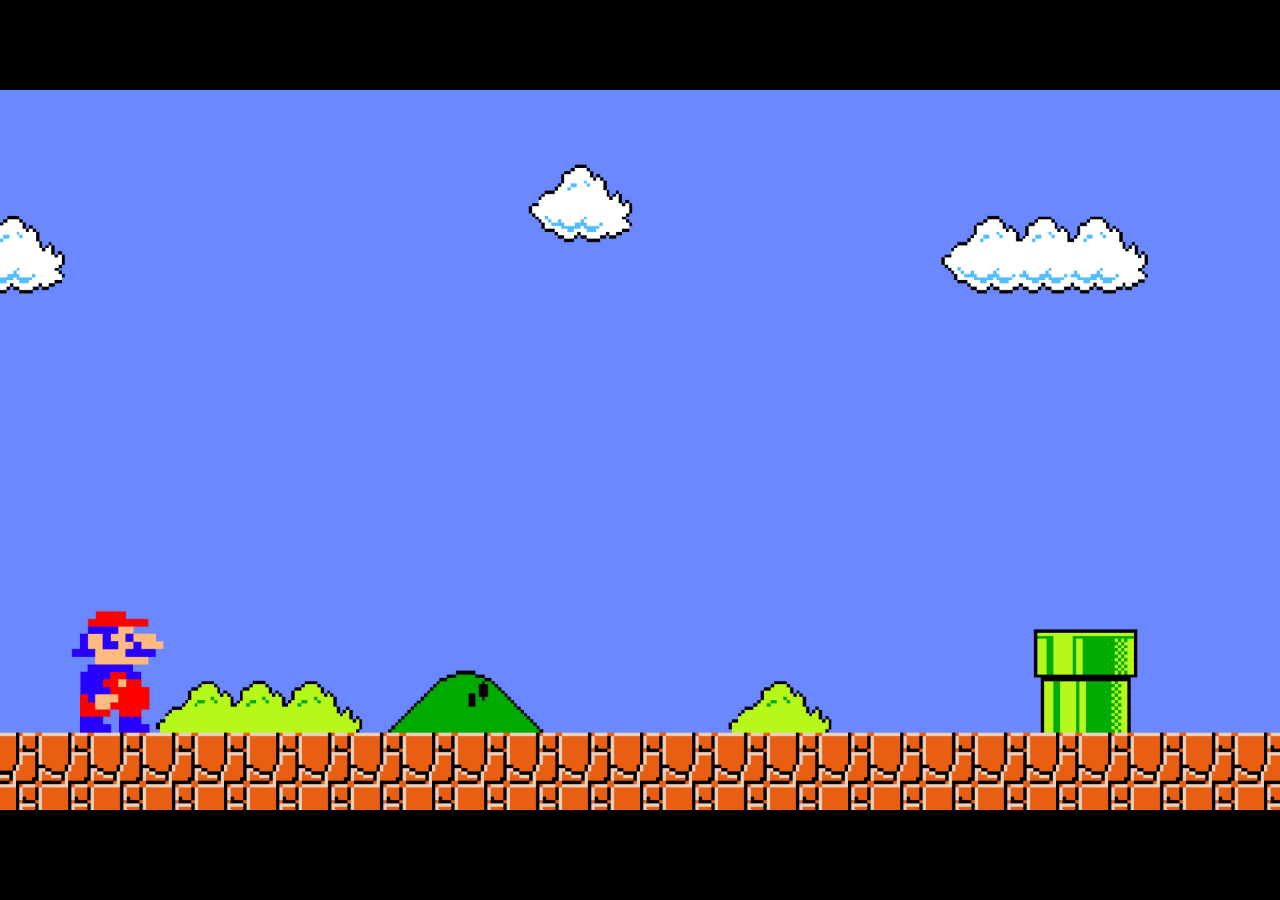
==== multiples/index.html @ 4479d2cf "multiples" ====
<!DOCTYPE html>
<html>
<head>
    <title>Multiples</title>
    <!-- Set the viewport -->
    <meta name="viewport" content="width=device-width, initial-scale=1.0">
    <!-- Link CSS stylesheet -->
    <link rel="stylesheet" href="css/main.css" />
</head>
<body>
    <!-- show by default -->
    <div id="desktop">
        <img src="1.jpg" width="100%" height="auto">
    </div>
    <!-- show on tablet -->
    <div id="tablet">
        <img src="2.jpg">
    </div>
    <!-- show on mobile -->
    <div id="mobile">
        <img src="3.jpg">
    </div>
    <!-- show on print -->
    <div id="print">
        This is for print.
    </div>
</body>
</html>
---- multiples/css/main.css ----
* {
    margin: 0px;
    padding: 0px;
    box-sizing: border-box;
}
body {
    background: black;
}
img {
    display: inline;
    max-width: 100%;
    height: auto;
}
#desktop {
    display: inline;
    color: white;
    display: flex;
    justify-content: center;
    flex-direction: column;
    text-align: center;
    width: 100vw;
    height: 100vh;
}
#tablet,
#mobile,
#print {
    display: none;
}
/* tablet */
@media (min-width: 670px) and (max-width: 1024px) {
    body {
        background: grey;
    }
    #tablet {
        display: inline;
        color: white;
    }
    #desktop,
    #mobile,
    #print {
        display: none;
    }
}
/* mobile */
@media (max-width: 670px) {
    body {
        background: white;
    }
    #mobile {
        display: inline;
        color: black;
    }
    #desktop,
    #tablet,
    #print {
        display: none;
    }
}
/* print */
@media print {
    body {
        background: white;
    }
    #print {
        display: inline;
        color: black;
    }
    #desktop,
    #tablet,
    #mobile {
        display: none;
    }
}
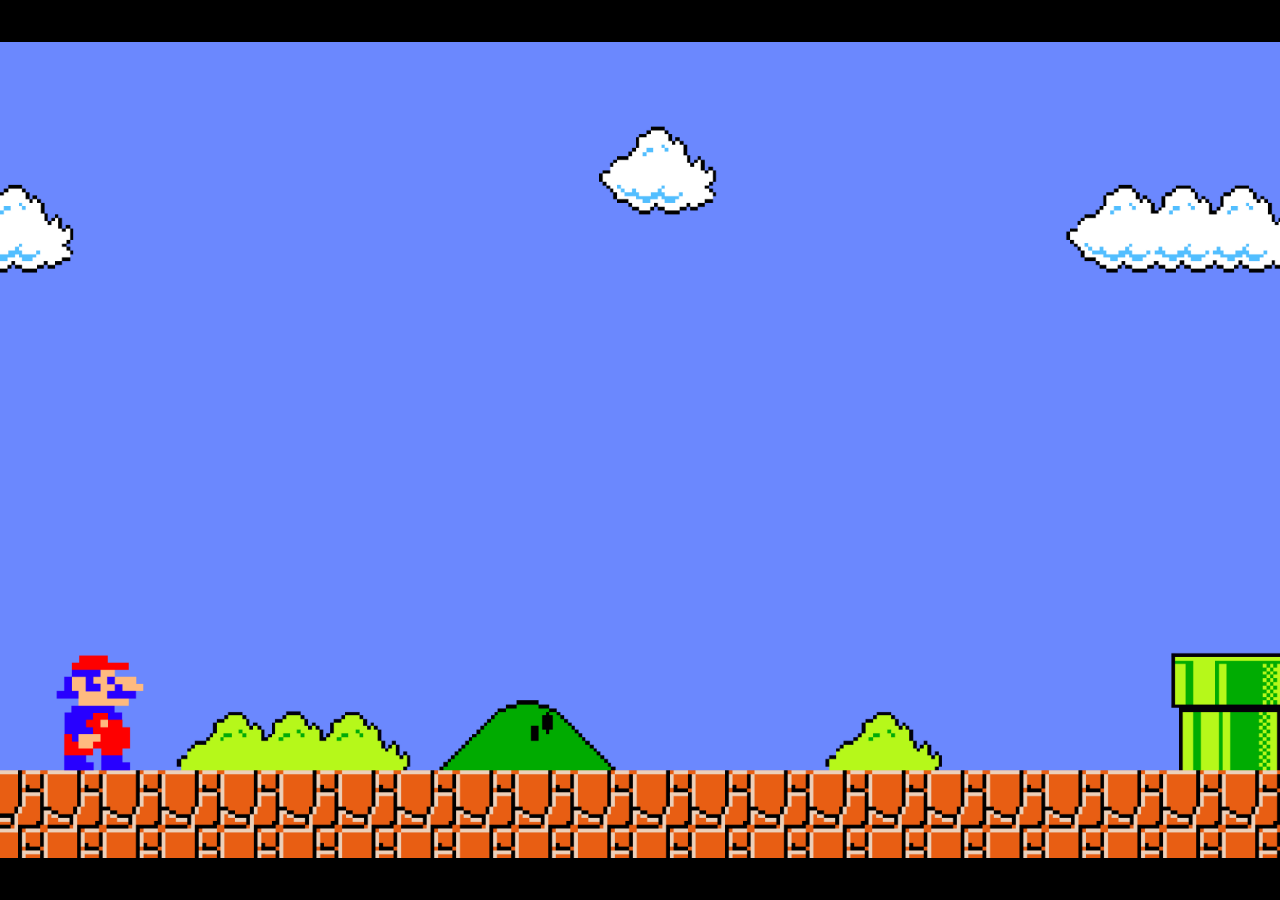
==== commit 5d598a66: "re" ====
--- a/multiples/index.html
+++ b/multiples/index.html
@@ -23,7 +23,7 @@
     </div>
     <!-- show on print -->
     <div id="print">
-        This is for print.
+        <img src="background.jpg">
     </div>
 </body>
 </html>--- a/multiples/css/main.css
+++ b/multiples/css/main.css
@@ -9,7 +9,7 @@
 }
 img {
     display: inline;
-    max-width: 100%;
+    width: 1450px;
     height: auto;
 }
 #desktop {
